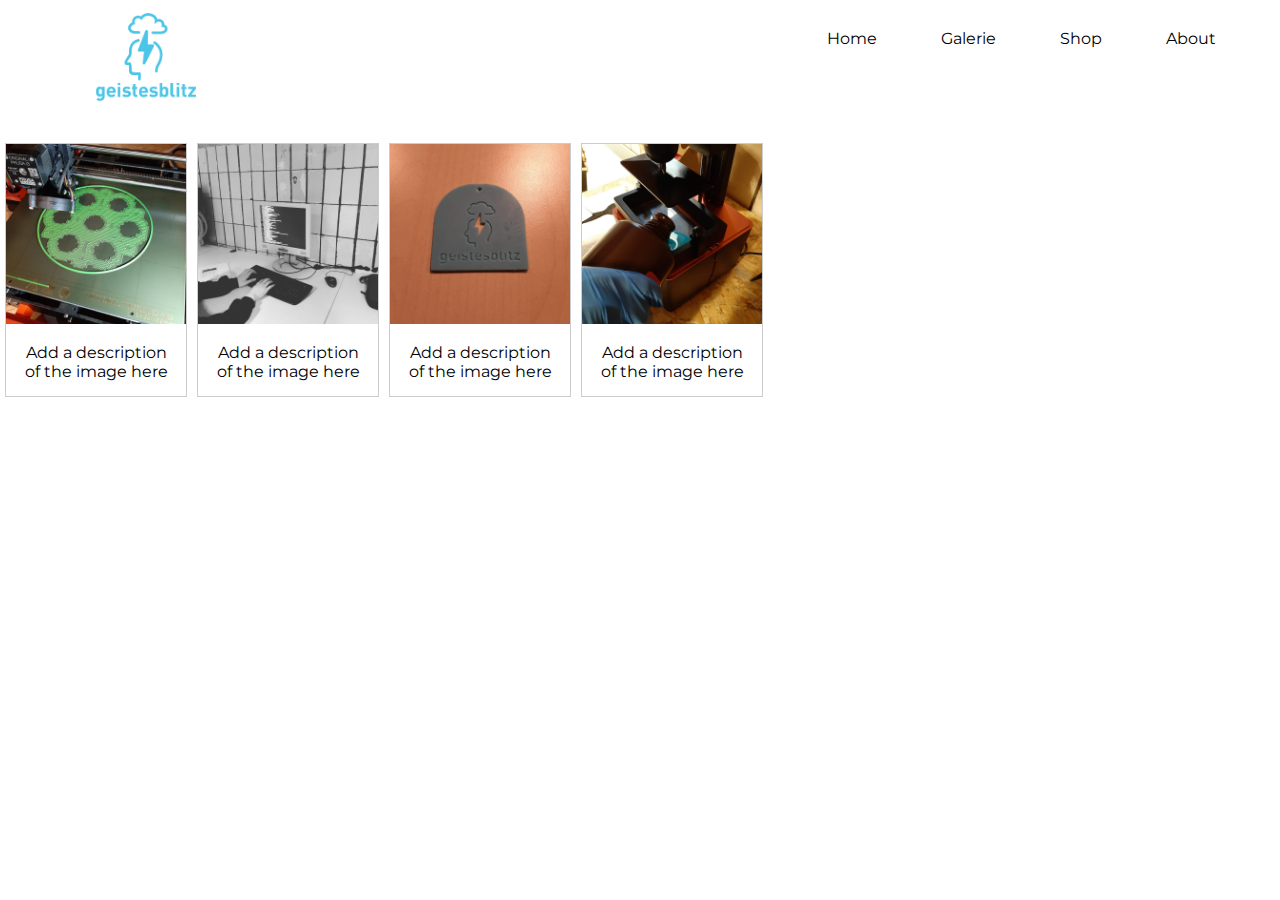
==== gallery.html @ d7fb1905 "Erstellt" ====
<!DOCTYPE html>
<html lang="de">
<head>
<style>
div.gallery {
  margin: 5px;
  border: 1px solid #ccc;
  float: left;
  width: 180px;
  margin-top: 30px;
}

div.gallery:hover {
  border: 1px solid #777;
}

div.gallery img {
  width: 100%;
  height: auto;
}

div.desc {
  padding: 15px;
  text-align: center;
}
</style>
<title>Gallerie</title>
<link rel="stylesheet" href="css/general.css">
</head>
<body>
    <div class="container">
        <header>
            <img src="images/Geistesblitz.svg" alt="Geistesblitz Logo" class="logo">

            <nav>
                <a href="#" class="hide-desktop">
                    <img src="images/ham.svg" alt="toggle-menu" class="menu" id="menu">
                </a>

                <ul class="show-desktop hide-mobile" id="nav">
                    <li id="exit" class="exit-btn hide-desktop"><img src="images/exit.svg" alt="exit menu"></li>
                    <li><a href="#">Home</a></li>
                    <li><a href="#">Galerie</a></li>
                    <li><a href="#">Shop</a></li>
                    <li><a href="#">About</a></li>
                </ul>
            </nav>
        </header>
    </div>
<div class="gallery">
  <a target="_blank" href="images/3d-druck.jfif">
    <img src="images/3d-druck.jfif" alt="Cinque Terre" width="600" height="400">
  </a>
  <div class="desc">Add a description of the image here</div>
</div>

<div class="gallery">
  <a target="_blank" href="images/computer_grau.jfif">
    <img src="images/computer_grau.jfif" alt="Forest" width="600" height="400">
  </a>
  <div class="desc">Add a description of the image here</div>
</div>

<div class="gallery">
  <a target="_blank" href="images/erster_kunstharzdruck.jfif">
    <img src="images/erster_kunstharzdruck.jfif" alt="Northern Lights" width="600" height="400">
  </a>
  <div class="desc">Add a description of the image here</div>
</div>

<div class="gallery">
  <a target="_blank" href="images/kunstharzdrucker.jfif">
    <img src="images/kunstharzdrucker.jfif" alt="Mountains" width="600" height="400">
  </a>
  <div class="desc">Add a description of the image here</div>
</div>

</body>
</html>
---- css/general.css ----
@import url('https://fonts.googleapis.com/css?family=Montserrat:400,600');


body {
    margin: 0;
    font-family: "Montserrat", sans-serif;
}

p {
    font-size: .7em;
    line-height: 1.6em;
}

ul {
    list-style-type: none;
    margin: 0;
    padding: 0;
}

.container {
    text-align: center;
    padding: .8em 1.2em;
}

.logo {
    width: 80px;
}

.hide-mobile {
    display: none;
}

header {
    display: flex;
    justify-content: space-between;
}

.menu {
    width: 25px;
    margin-top: 50%;
}


nav ul{
    position: fixed;
    width: 60%;
    top: 0;
    right: 0;
    text-align: left;
    background: rgb(36, 41, 44);
    height: 100%;
    z-index: 7;
    padding-top: 3em;
}


nav ul li a{
    color: white;
    text-decoration: none;
    display: block;
    width: 100%;
    padding: 1em 2em;
    background-color: rgb(52, 59, 63);
}


nav ul li a{
    background-color: rgb(65, 73, 78);
}

.exit-btn{
    margin-bottom: 1em;
    margin-top: -1.3em;
    text-align: right;
    padding: 0 1.4em;
}

.exit-btn img{
    width: 15px;
    cursor: pointer;
}
nav {
    z-index: 4;
}



@media only screen and (min-width: 1000px)  {
    .logo {
        width: 100px
    }
    .container{
        width: 85%;
        margin: 0 auto;

    }

    .show-desktop {
        display: block;
        margin: 0 auto 13% auto;
    }

    .hide-desktop{
        display: none;
    }

    nav ul {
        position: inherit;
        width: auto;
        background: none;
        height: auto;
        display: flex;
        padding-top: 0;

    }
    nav ul li {
        float: left;
    }

    nav ul li a{
        color: black;
        background-color: inherit;
        text-align: right;
        padding: 1em 2em;
    }

    nav ul li a:hover {
        background-color: inherit;
    }

}
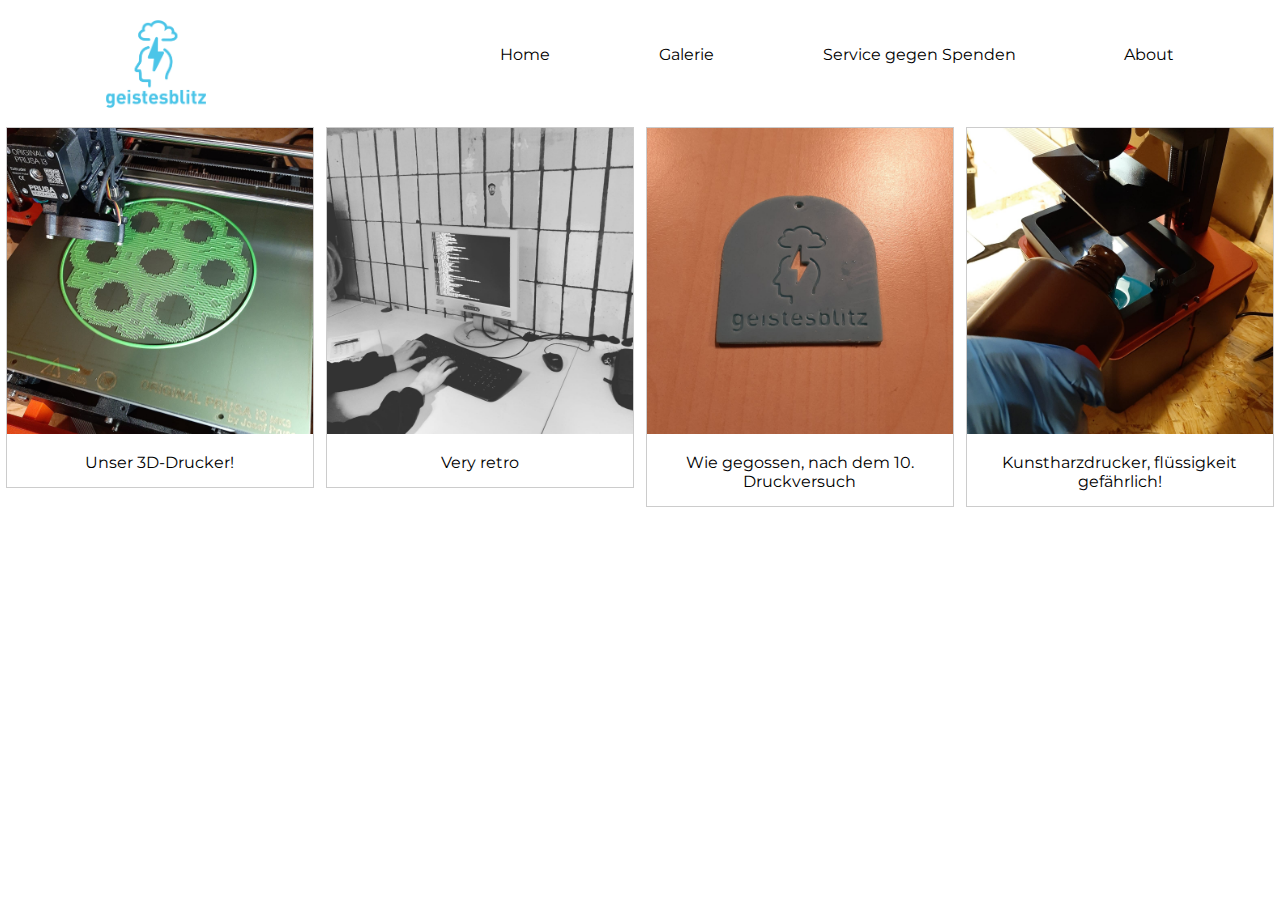
==== commit 643a0c68: "Add files via upload" ====
--- a/gallery.html
+++ b/gallery.html
@@ -1,36 +1,65 @@
 <!DOCTYPE html>
 <html lang="de">
 <head>
-<style>
-div.gallery {
-  margin: 5px;
-  border: 1px solid #ccc;
-  float: left;
-  width: 180px;
-  margin-top: 30px;
-}
+    <meta charset="UTF-8">
+    <meta name="viewport" content="width=device-width, initial-scale=1.0">
+    <meta http-equiv="X-UA-Compatible" content="ie=edge">
+    <title>Makerspace Geistesblitz</title>
+    <link rel="stylesheet" href="css/general.css">
 
-div.gallery:hover {
-  border: 1px solid #777;
-}
-
-div.gallery img {
-  width: 100%;
-  height: auto;
-}
-
-div.desc {
-  padding: 15px;
-  text-align: center;
-}
-</style>
-<title>Gallerie</title>
-<link rel="stylesheet" href="css/general.css">
+    <style>
+      div.gallery {
+        border: 1px solid #ccc;
+      }
+      
+      div.gallery:hover {
+        border: 1px solid #777;
+      }
+      
+      div.gallery img {
+        width: 100%;
+        height: auto;
+      }
+      
+      div.desc {
+        padding: 15px;
+        text-align: center;
+      }
+      
+      .responsive {
+        box-sizing: border-box;
+      }
+      
+      .responsive {
+        padding: 0 6px;
+        float: left;
+        width: 24.99999%;
+      }
+      
+      @media only screen and (max-width: 700px) {
+        .responsive {
+          width: 49.99999%;
+          margin: 6px 0;
+        }
+      }
+      
+      @media only screen and (max-width: 500px) {
+        .responsive {
+          width: 100%;
+        }
+      }
+      
+      .clearfix:after {
+        content: "";
+        display: table;
+        clear: both;
+      }
+      </style>
 </head>
 <body>
     <div class="container">
         <header>
-            <img src="images/Geistesblitz.svg" alt="Geistesblitz Logo" class="logo">
+            <embed src="images/Geistesblitz.svg" alt="Geistesblitz Logo" class="logo">
 
             <nav>
                 <a href="#" class="hide-desktop">
@@ -39,41 +68,56 @@
 
                 <ul class="show-desktop hide-mobile" id="nav">
                     <li id="exit" class="exit-btn hide-desktop"><img src="images/exit.svg" alt="exit menu"></li>
-                    <li><a href="#">Home</a></li>
-                    <li><a href="#">Galerie</a></li>
-                    <li><a href="#">Shop</a></li>
-                    <li><a href="#">About</a></li>
+                    <li><a href="index.html">Home</a></li>
+                    <li><a href="gallery.html">Galerie</a></li>
+                    <li><a href="spenden.html">Service gegen Spenden</a></li>
+                    <li><a href="about.html">About</a></li>
                 </ul>
             </nav>
         </header>
     </div>
-<div class="gallery">
-  <a target="_blank" href="images/3d-druck.jfif">
-    <img src="images/3d-druck.jfif" alt="Cinque Terre" width="600" height="400">
-  </a>
-  <div class="desc">Add a description of the image here</div>
-</div>
 
-<div class="gallery">
-  <a target="_blank" href="images/computer_grau.jfif">
-    <img src="images/computer_grau.jfif" alt="Forest" width="600" height="400">
-  </a>
-  <div class="desc">Add a description of the image here</div>
-</div>
 
-<div class="gallery">
-  <a target="_blank" href="images/erster_kunstharzdruck.jfif">
-    <img src="images/erster_kunstharzdruck.jfif" alt="Northern Lights" width="600" height="400">
-  </a>
-  <div class="desc">Add a description of the image here</div>
-</div>
+  
+    <div class="responsive">
+      <div class="gallery">
+        <a target="_blank" href="images/3d-druck.jfif">
+          <img src="images/3d-druck.jfif" alt="Cinque Terre" width="600" height="400">
+        </a>
+        <div class="desc">Unser 3D-Drucker!</div>
+      </div>
+    </div>
+    
+    
+    <div class="responsive">
+      <div class="gallery">
+        <a target="_blank" href="images/computer_grau.jfif">
+          <img src="images/computer_grau.jfif" alt="Forest" width="600" height="400">
+        </a>
+        <div class="desc">Very retro</div>
+      </div>
+    </div>
+    
+    <div class="responsive">
+      <div class="gallery">
+        <a target="_blank" href="images/erster_kunstharzdruck.jfif">
+          <img src="images/erster_kunstharzdruck.jfif" alt="Northern Lights" width="600" height="400">
+        </a>
+        <div class="desc">Wie gegossen, nach dem 10. Druckversuch</div>
+      </div>
+    </div>
+    
+    <div class="responsive">
+      <div class="gallery">
+        <a target="_blank" href="images/kunstharzdrucker.jfif">
+          <img src="images/kunstharzdrucker.jfif" alt="Mountains" width="600" height="400">
+        </a>
+        <div class="desc">Kunstharzdrucker, flüssigkeit gefährlich!</div>
+      </div>
+    </div>
+    
+    <div class="clearfix"></div>
 
-<div class="gallery">
-  <a target="_blank" href="images/kunstharzdrucker.jfif">
-    <img src="images/kunstharzdrucker.jfif" alt="Mountains" width="600" height="400">
-  </a>
-  <div class="desc">Add a description of the image here</div>
-</div>
-
+<script src="js/main.js"></script>
 </body>
 </html>--- a/css/general.css
+++ b/css/general.css
@@ -24,6 +24,7 @@
 
 .logo {
     width: 80px;
+    margin-left: 10px;
 }
 
 .hide-mobile {
@@ -68,6 +69,11 @@
     background-color: rgb(65, 73, 78);
 }
 
+
+nav ul li a:hover{
+    background-color: rgb(87, 98, 105);
+}
+
 .exit-btn{
     margin-bottom: 1em;
     margin-top: -1.3em;
@@ -88,11 +94,6 @@
 @media only screen and (min-width: 1000px)  {
     .logo {
         width: 100px
-    }
-    .container{
-        width: 85%;
-        margin: 0 auto;
-
     }
 
     .show-desktop {
@@ -115,17 +116,27 @@
     }
     nav ul li {
         float: left;
+        padding: 0;
+        margin: 1em 2em;
     }
 
     nav ul li a{
         color: black;
         background-color: inherit;
         text-align: right;
-        padding: 1em 2em;
+        padding: 1em 1.4em;
+        margin: 0;
     }
 
     nav ul li a:hover {
         background-color: inherit;
+        text-decoration: underline;
     }
 
+
+    .container{
+        width: 85%;
+        margin: 0 auto;
+
+    }
 }